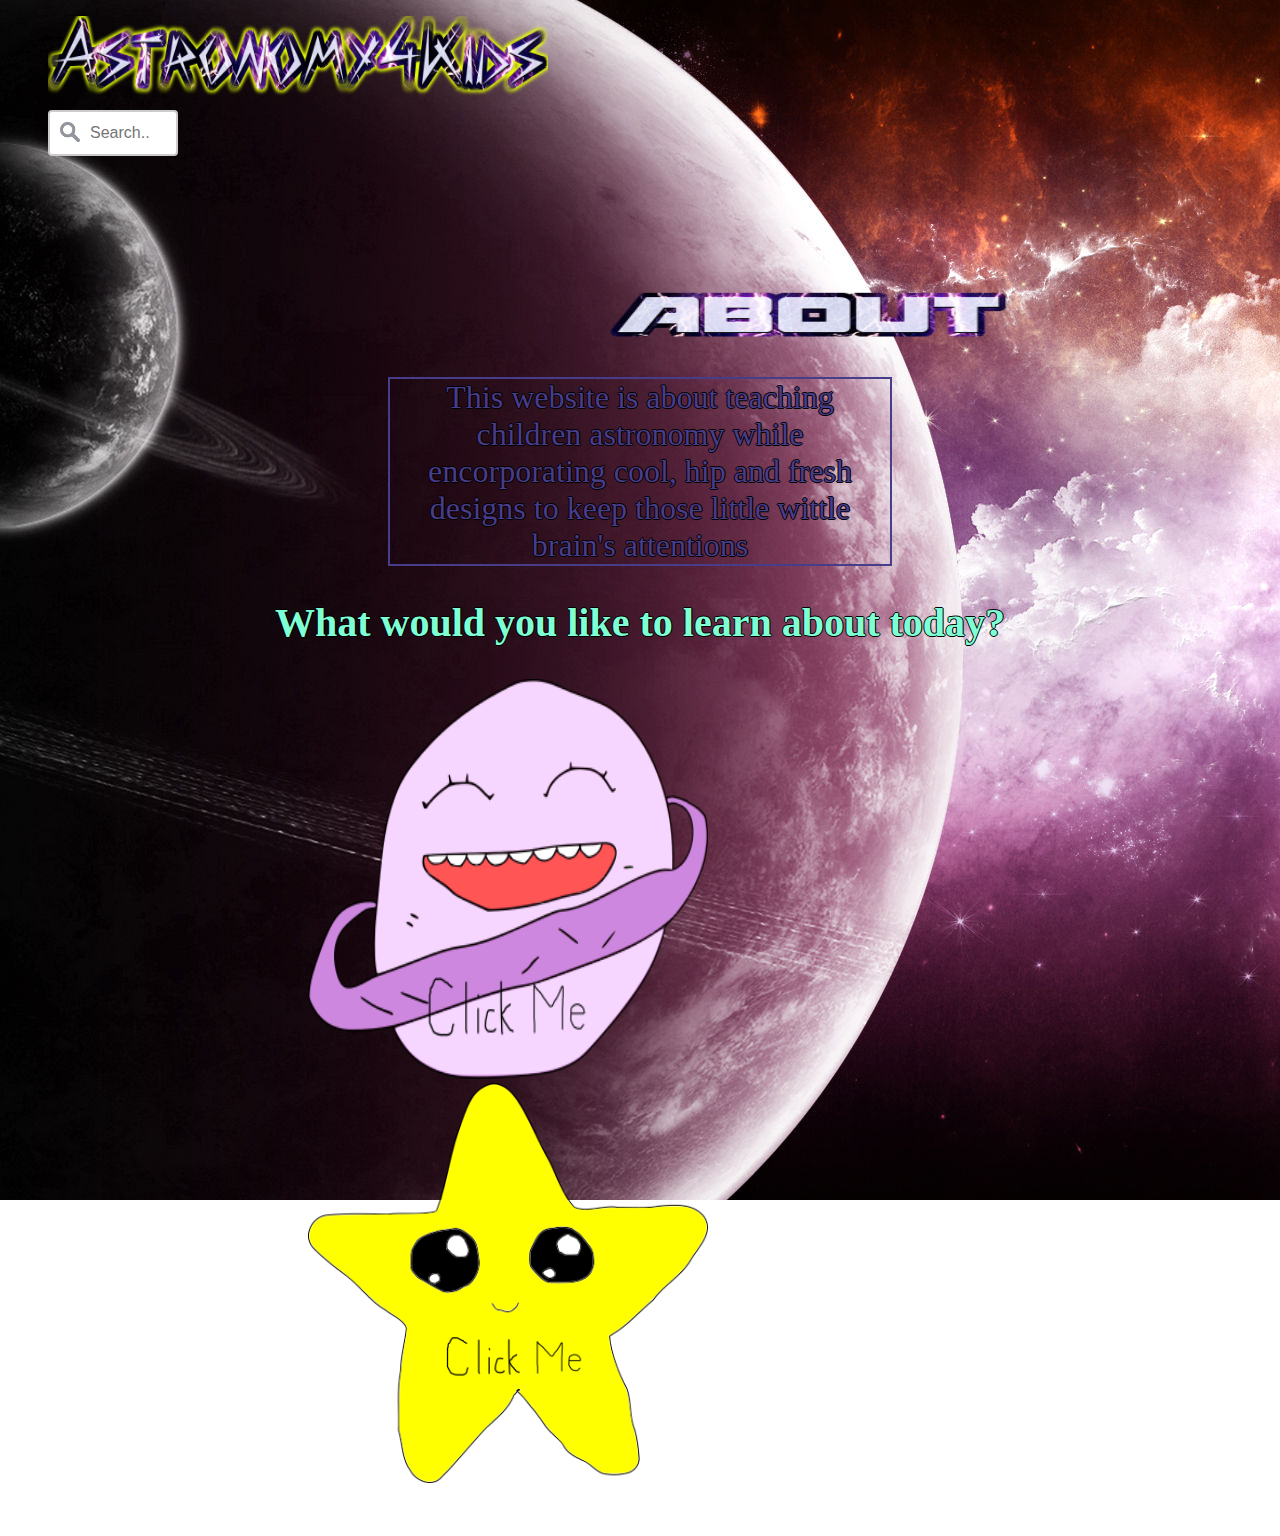
==== site/public/index.html @ 1acf2615 "first commit" ====
<!DOCTYPE html>
<html xmlns="http://www.w3.org/1999/xhtml">
<head>
	<style>
		input[type=text] {
			width:130px;
			box-sizing: border-box;
			border:2px solid #ccc;
			border-radius: 4px;
			font-size: 16px;
			background-color: white;
			background-size: 20px 20px;
			background-image: url("images/searchIcon.png");
			background-position: 10px 10px;
			background-repeat: no-repeat;
			padding: 12px  20px 12px 40px;
			-webkit-transition: width 0.4s ease-in-out;
			transition:width 0.4s ease-in-out;
		}
		input[type=text]:focus {
			width: 100%;
		}
	</style>
	<meta charset="UTF-8"/>
	<title>Astronomy4Kids</title>
	<link rel="stylesheet" href="style.css">
</head>

<!--body-->
<body>

<div class="container">

<ul>
	<img id="logo" src="images/logo.png" alt="Astonomy4Kids" style="width:500px;height:90px;">
	<form>
  		<input type="text" name="search" placeholder="Search..">
	</form>

</ul>

<article>
	<h1><img src="images/about.png" alt="About" style="width:400px;height:70px;"></h1>
	<p> This website is about teaching children astronomy while encorporating cool, hip and fresh designs to keep those little wittle brain's attentions </p>
</article>

<h2>What would you like to learn about today?</h2>

<a href="file:///C:/Users/suilt14/Desktop/site/public/planets.html">
	<img src="images/mainplanet.png" alt="PLANET"
	style="width:400px;height:400px;border:0;">
</a>
<a href="file:///C:/Users/suilt14/Desktop/site/public/stars.html">
	<img src="images/mainstar.png" alt="STAR"
	style="width:400px;height:400px;border:0;">
</a>

</div>

</body>

</html>
---- site/public/style.css ----
div.container {
	width: 100%;
	border: none;
}
body {
	background-image: url("images/spaceBackground.jpg");
	background-repeat: no-repeat;
	background-attachment: fixed;
}

h1 {
	padding: 100px 500px 0px 600px;
}
h2 {
	text-align: center;
	font-size: 250%;
	font-style: arial;
	color: aquamarine;
	text-shadow: -1px 0 black, 0 1px black, 1px 0 black, 0 -1px black;
}
p {
	width: 500px;
	font-style: arial;
	font-size: 200%;
	text-align: center;
	margin:auto;
	border: 2px solid darkslateblue;
	color: darkslateblue;
	text-shadow: -1px 0 black, 0 1px black, 1px 0 black, 0 -1px black;
}
a {
	padding: 50px 300px;
}
a:hover {

}
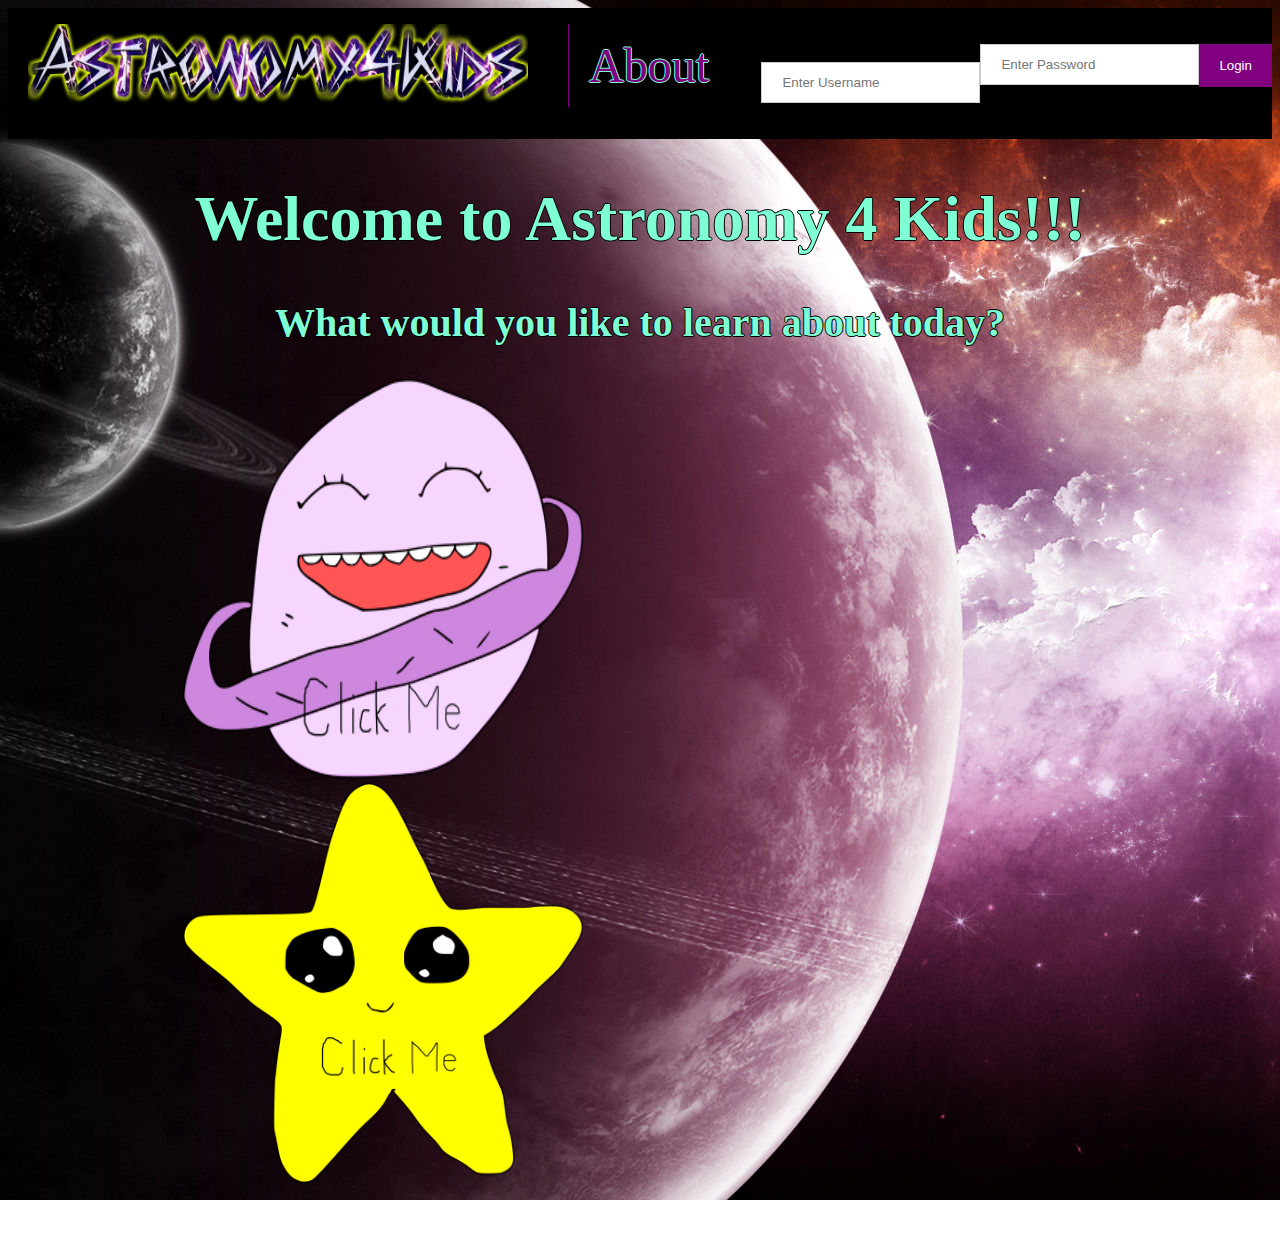
==== commit 08a440e8: "lindasecond" ====
--- a/site/public/index.html
+++ b/site/public/index.html
@@ -1,29 +1,9 @@
 <!DOCTYPE html>
 <html xmlns="http://www.w3.org/1999/xhtml">
 <head>
-	<style>
-		input[type=text] {
-			width:130px;
-			box-sizing: border-box;
-			border:2px solid #ccc;
-			border-radius: 4px;
-			font-size: 16px;
-			background-color: white;
-			background-size: 20px 20px;
-			background-image: url("images/searchIcon.png");
-			background-position: 10px 10px;
-			background-repeat: no-repeat;
-			padding: 12px  20px 12px 40px;
-			-webkit-transition: width 0.4s ease-in-out;
-			transition:width 0.4s ease-in-out;
-		}
-		input[type=text]:focus {
-			width: 100%;
-		}
-	</style>
 	<meta charset="UTF-8"/>
 	<title>Astronomy4Kids</title>
-	<link rel="stylesheet" href="style.css">
+	<link rel="stylesheet" href="indexstyle.css">
 </head>
 
 <!--body-->
@@ -32,25 +12,25 @@
 <div class="container">
 
 <ul>
-	<img id="logo" src="images/logo.png" alt="Astonomy4Kids" style="width:500px;height:90px;">
-	<form>
-  		<input type="text" name="search" placeholder="Search..">
-	</form>
-
+	<li><img id="logo" src="images/logo.png" alt="Astonomy4Kids" style="width:500px;height:90px;"></li>
+	<li><a href="#about">About</a></li> 
+	<button type="submit">Login</button>
+	<label><b>Password</b></label>
+	<input type="password" placeholder="Enter Password" name="psw" required>
+	<label><b>Username</b></label>
+	<input type="text" placeholder="Enter Username" name="uname" required>
 </ul>
 
-<article>
-	<h1><img src="images/about.png" alt="About" style="width:400px;height:70px;"></h1>
-	<p> This website is about teaching children astronomy while encorporating cool, hip and fresh designs to keep those little wittle brain's attentions </p>
-</article>
+<h1>Welcome to Astronomy 4 Kids!!!</h1>
+
 
 <h2>What would you like to learn about today?</h2>
 
-<a href="file:///C:/Users/suilt14/Desktop/site/public/planets.html">
+<a href="file:///C:/Users/suilt14/Desktop/astronomy4kids/site/public/planets.html">
 	<img src="images/mainplanet.png" alt="PLANET"
 	style="width:400px;height:400px;border:0;">
 </a>
-<a href="file:///C:/Users/suilt14/Desktop/site/public/stars.html">
+<a href="file:///C:/Users/suilt14/Desktop/astronomy4kids/site/public/stars.html">
 	<img src="images/mainstar.png" alt="STAR"
 	style="width:400px;height:400px;border:0;">
 </a>
@@ -60,3 +40,10 @@
 </body>
 
 </html>
+
+<!--
+<article>
+	<h1><img src="images/about.png" alt="About" style="width:400px;height:70px;"></h1>
+	<p> This website is about teaching children astronomy while encorporating cool, hip and fresh designs to keep those little wittle brain's attentions </p>
+</article>
+-->--- a/site/public/indexstyle.css
+++ b/site/public/indexstyle.css
@@ -0,0 +1,79 @@
+div.container {
+	width: 100%;
+	border: none;
+}
+body {
+	background-image: url("images/spaceBackground.jpg");
+	background-repeat: no-repeat;
+	background-attachment: fixed;
+}
+
+h1 {
+	text-align: center;
+	font-size: 400%;
+	font-style: arial;
+	color: aquamarine;
+	text-shadow: -1px 0 black, 0 1px black, 1px 0 black, 0 -1px black;
+}
+h2 {
+	text-align: center;
+	font-size: 250%;
+	font-style: arial;
+	color: aquamarine;
+	text-shadow: -1px 0 black, 0 1px black, 1px 0 black, 0 -1px black;
+}
+p {
+	width: 500px;
+	font-style: arial;
+	font-size: 200%;
+	text-align: center;
+	margin:auto;
+	border: 2px solid darkslateblue;
+	color: darkslateblue;
+	text-shadow: -1px 0 black, 0 1px black, 1px 0 black, 0 -1px black;
+}
+a {
+	padding: 50px 175px;
+}
+ul {
+	list-style-type: none;
+	margin: 0;
+    padding: 0;
+    overflow: hidden;
+    background-color: black;
+}
+li {
+    float: left;
+    padding: 16px 20px;
+}
+
+li a {
+    display: block;
+    color: white;
+    text-align: center;
+    padding: 14px 20px;
+    text-decoration: none;
+    font-size:300%;
+    font-style: arial;
+    color: purple;
+    border-left: 1px solid purple;
+   	text-shadow: -1px 0 aquamarine, 0 1px aquamarine, 1px 0 aquamarine, 0 -1px aquamarine;
+
+}
+button {
+    background-color: purple;
+    color: white;
+    padding: 14px 20px;
+    margin: 36px 0px;
+    border: none;
+    cursor: pointer;
+    float: right;
+}
+input[type=text], input[type=password] {
+	padding: 12px 20px;
+	float:right;
+	margin: 36px 0;
+    display: inline-block;
+    border: 1px solid #ccc;
+    box-sizing: border-box;
+}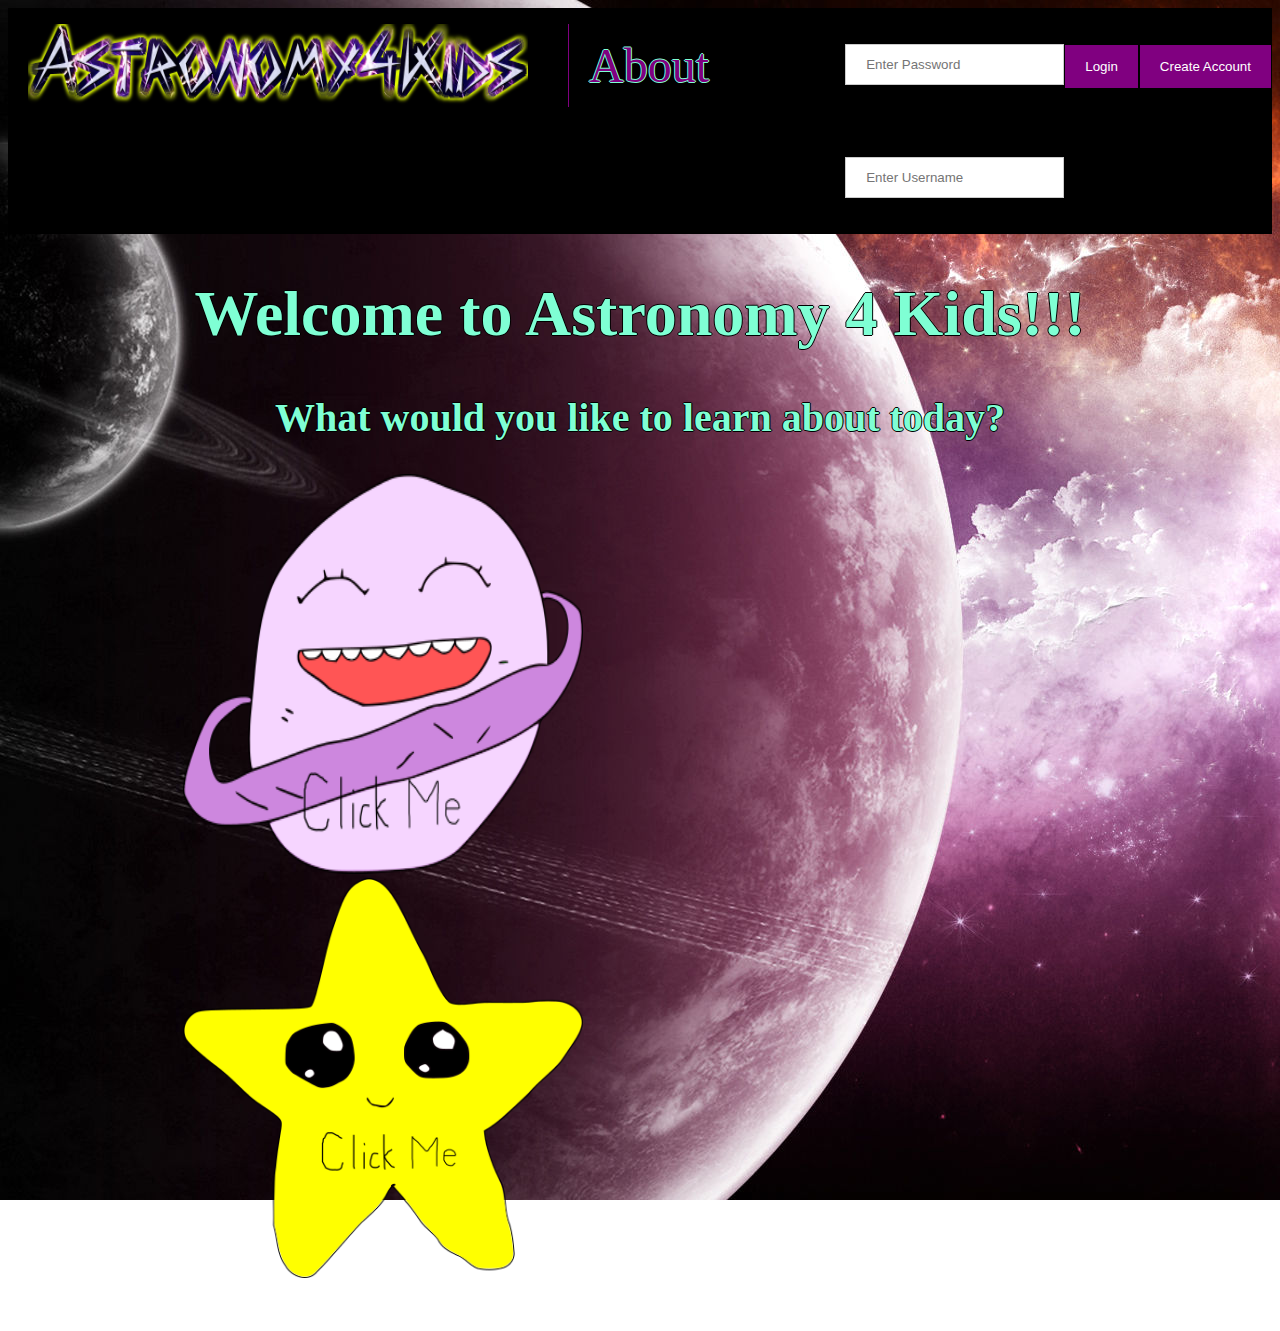
==== commit b334b0a3: "update" ====
--- a/site/public/index.html
+++ b/site/public/index.html
@@ -1,28 +1,48 @@
 <!DOCTYPE html>
 <html xmlns="http://www.w3.org/1999/xhtml">
 <head>
+	<!--
+	<style>
+		input[type=text] {
+			width:130px;
+			box-sizing: border-box;
+			border:2px solid #ccc;
+			border-radius: 4px;
+			font-size: 16px;
+			background-color: white;
+			background-size: 20px 20px;
+			background-image: url("images/searchIcon.png");
+			background-position: 10px 10px;
+			background-repeat: no-repeat;
+			padding: 12px 20px 12px 40px;
+			-webkit-transition: width 0.4s ease-in-out;
+			transition:width 0.4s ease-in-out;
+		}
+		input[type=text]:focus {
+			width: 100%;
+		}
+	</style>
+	-->
 	<meta charset="UTF-8"/>
 	<title>Astronomy4Kids</title>
 	<link rel="stylesheet" href="indexstyle.css">
+	<script src="../server.js"></script>
 </head>
 
 <!--body-->
 <body>
 
-<div class="container">
-
 <ul>
 	<li><img id="logo" src="images/logo.png" alt="Astonomy4Kids" style="width:500px;height:90px;"></li>
-	<li><a href="#about">About</a></li> 
+	<li><a href="file:///C:/Users/suilt
+	14/Desktop/astronomy4kids/site/public/about.html">About</a></li> 
+	<button onclick="myFunction()">Create Account</button>
 	<button type="submit">Login</button>
-	<label><b>Password</b></label>
 	<input type="password" placeholder="Enter Password" name="psw" required>
-	<label><b>Username</b></label>
 	<input type="text" placeholder="Enter Username" name="uname" required>
 </ul>
 
 <h1>Welcome to Astronomy 4 Kids!!!</h1>
-
 
 <h2>What would you like to learn about today?</h2>
 
@@ -35,8 +55,6 @@
 	style="width:400px;height:400px;border:0;">
 </a>
 
-</div>
-
 </body>
 
 </html>
--- a/site/public/indexstyle.css
+++ b/site/public/indexstyle.css
@@ -1,13 +1,8 @@
-div.container {
-	width: 100%;
-	border: none;
-}
 body {
 	background-image: url("images/spaceBackground.jpg");
 	background-repeat: no-repeat;
 	background-attachment: fixed;
 }
-
 h1 {
 	text-align: center;
 	font-size: 400%;
@@ -20,16 +15,6 @@
 	font-size: 250%;
 	font-style: arial;
 	color: aquamarine;
-	text-shadow: -1px 0 black, 0 1px black, 1px 0 black, 0 -1px black;
-}
-p {
-	width: 500px;
-	font-style: arial;
-	font-size: 200%;
-	text-align: center;
-	margin:auto;
-	border: 2px solid darkslateblue;
-	color: darkslateblue;
 	text-shadow: -1px 0 black, 0 1px black, 1px 0 black, 0 -1px black;
 }
 a {
@@ -65,7 +50,7 @@
     color: white;
     padding: 14px 20px;
     margin: 36px 0px;
-    border: none;
+    border: 1px solid black;
     cursor: pointer;
     float: right;
 }
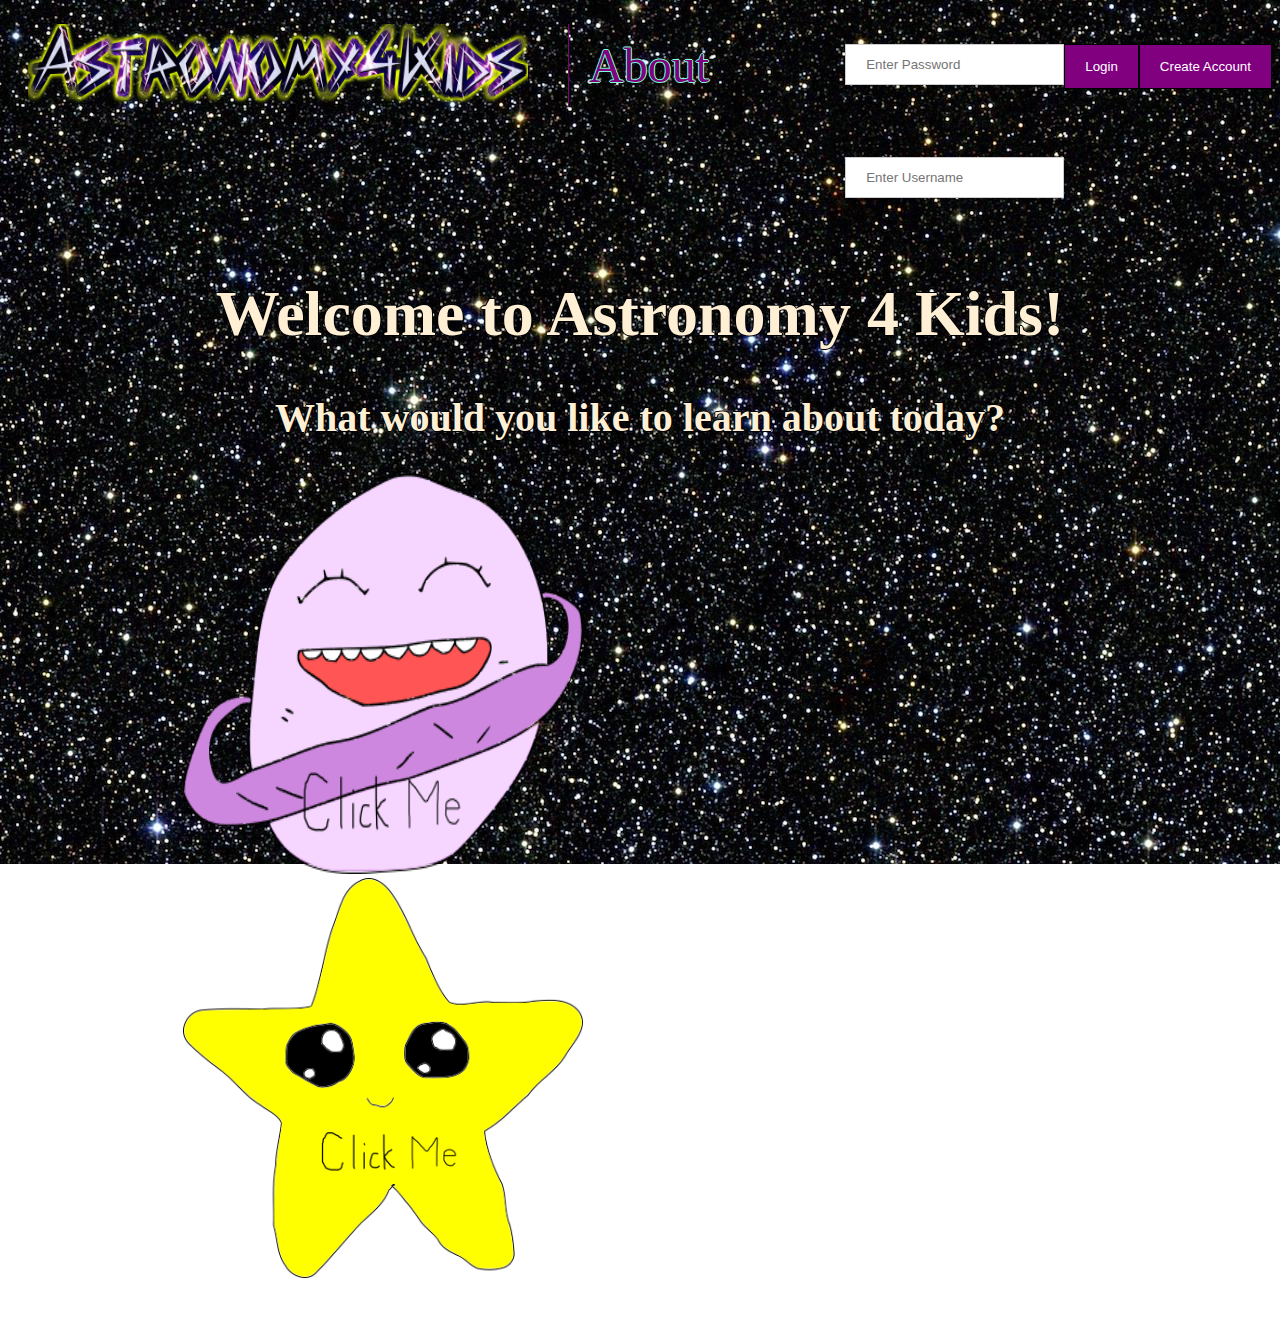
==== commit 2c1cf8d6: "updated styles" ====
--- a/site/public/index.html
+++ b/site/public/index.html
@@ -1,67 +1,66 @@
-<!DOCTYPE html>
-<html xmlns="http://www.w3.org/1999/xhtml">
-<head>
-	<!--
-	<style>
-		input[type=text] {
-			width:130px;
-			box-sizing: border-box;
-			border:2px solid #ccc;
-			border-radius: 4px;
-			font-size: 16px;
-			background-color: white;
-			background-size: 20px 20px;
-			background-image: url("images/searchIcon.png");
-			background-position: 10px 10px;
-			background-repeat: no-repeat;
-			padding: 12px 20px 12px 40px;
-			-webkit-transition: width 0.4s ease-in-out;
-			transition:width 0.4s ease-in-out;
-		}
-		input[type=text]:focus {
-			width: 100%;
-		}
-	</style>
-	-->
-	<meta charset="UTF-8"/>
-	<title>Astronomy4Kids</title>
-	<link rel="stylesheet" href="indexstyle.css">
-	<script src="../server.js"></script>
-</head>
-
-<!--body-->
-<body>
-
-<ul>
-	<li><img id="logo" src="images/logo.png" alt="Astonomy4Kids" style="width:500px;height:90px;"></li>
-	<li><a href="file:///C:/Users/suilt
-	14/Desktop/astronomy4kids/site/public/about.html">About</a></li> 
-	<button onclick="myFunction()">Create Account</button>
-	<button type="submit">Login</button>
-	<input type="password" placeholder="Enter Password" name="psw" required>
-	<input type="text" placeholder="Enter Username" name="uname" required>
-</ul>
-
-<h1>Welcome to Astronomy 4 Kids!!!</h1>
-
-<h2>What would you like to learn about today?</h2>
-
-<a href="file:///C:/Users/suilt14/Desktop/astronomy4kids/site/public/planets.html">
-	<img src="images/mainplanet.png" alt="PLANET"
-	style="width:400px;height:400px;border:0;">
-</a>
-<a href="file:///C:/Users/suilt14/Desktop/astronomy4kids/site/public/stars.html">
-	<img src="images/mainstar.png" alt="STAR"
-	style="width:400px;height:400px;border:0;">
-</a>
-
-</body>
-
-</html>
-
-<!--
-<article>
-	<h1><img src="images/about.png" alt="About" style="width:400px;height:70px;"></h1>
-	<p> This website is about teaching children astronomy while encorporating cool, hip and fresh designs to keep those little wittle brain's attentions </p>
-</article>
+<!DOCTYPE html>
+<html xmlns="http://www.w3.org/1999/xhtml">
+<head>
+	<!--
+	<style>
+		input[type=text] {
+			width:130px;
+			box-sizing: border-box;
+			border:2px solid #ccc;
+			border-radius: 4px;
+			font-size: 16px;
+			background-color: white;
+			background-size: 20px 20px;
+			background-image: url("images/searchIcon.png");
+			background-position: 10px 10px;
+			background-repeat: no-repeat;
+			padding: 12px 20px 12px 40px;
+			-webkit-transition: width 0.4s ease-in-out;
+			transition:width 0.4s ease-in-out;
+		}
+		input[type=text]:focus {
+			width: 100%;
+		}
+	</style>
+	-->
+	<meta charset="UTF-8"/>
+	<title>Astronomy4Kids</title>
+	<link rel="stylesheet" href="style.css">
+	<script src="../server.js"></script>
+</head>
+
+<!--body-->
+<body>
+
+<ul>
+	<li><img id="logo" src="images/logo.png" alt="Astonomy4Kids" style="width:500px;height:90px;"></li>
+	<li><a href="about.html">About</a></li> 
+	<button onclick="myFunction()">Create Account</button>
+	<button type="submit">Login</button>
+	<input type="password" placeholder="Enter Password" name="psw" required>
+	<input type="text" placeholder="Enter Username" name="uname" required>
+</ul>
+
+<h1>Welcome to Astronomy 4 Kids!</h1>
+
+<h2>What would you like to learn about today?</h2>
+
+<a href="planets.html">
+	<img src="images/mainplanet.png" alt="PLANET"
+	style="width:400px;height:400px;border:0;">
+</a>
+<a href="stars.html">
+	<img src="images/mainstar.png" alt="STAR"
+	style="width:400px;height:400px;border:0;">
+</a>
+
+</body>
+
+</html>
+
+<!--
+<article>
+	<h1><img src="images/about.png" alt="About" style="width:400px;height:70px;"></h1>
+	<p> This website is about teaching children astronomy while encorporating cool, hip and fresh designs to keep those little wittle brain's attentions </p>
+</article>
 -->--- a/site/public/style.css
+++ b/site/public/style.css
@@ -0,0 +1,64 @@
+body {
+	background-image: url("images/spaceBackground.jpg");
+	background-repeat: no-repeat;
+	background-attachment: fixed;
+}
+h1 {
+	text-align: center;
+	font-size: 400%;
+	font-style: arial;
+	color: papayawhip;
+	text-shadow: -1px 0 black, 0 1px black, 1px 0 black, 0 -1px black;
+}
+h2 {
+	text-align: center;
+	font-size: 250%;
+	font-style: arial;
+	color: papayawhip;
+	text-shadow: -1px 0 black, 0 1px black, 1px 0 black, 0 -1px black;
+}
+a {
+	padding: 50px 175px;
+}
+ul {
+	list-style-type: none;
+	margin: 0;
+    padding: 0;
+    overflow: hidden;
+    background-color: none;
+}
+li {
+    float: left;
+    padding: 16px 20px;
+}
+
+li a {
+    display: block;
+    color: white;
+    text-align: center;
+    padding: 14px 20px;
+    text-decoration: none;
+    font-size:300%;
+    font-style: arial;
+    color: purple;
+    border-left: 1px solid purple;
+   	text-shadow: -1px 0 aquamarine, 0 1px aquamarine, 1px 0 aquamarine, 0 -1px aquamarine;
+
+}
+button {
+    background-color: purple;
+    color: white;
+    padding: 14px 20px;
+    margin: 36px 0px;
+    border: 1px solid black;
+    cursor: pointer;
+    float: right;
+}
+input[type=text], input[type=password] {
+	padding: 12px 20px;
+	float:right;
+	margin: 36px 0;
+    display: inline-block;
+    border: 1px solid #ccc;
+    box-sizing: border-box;
+}